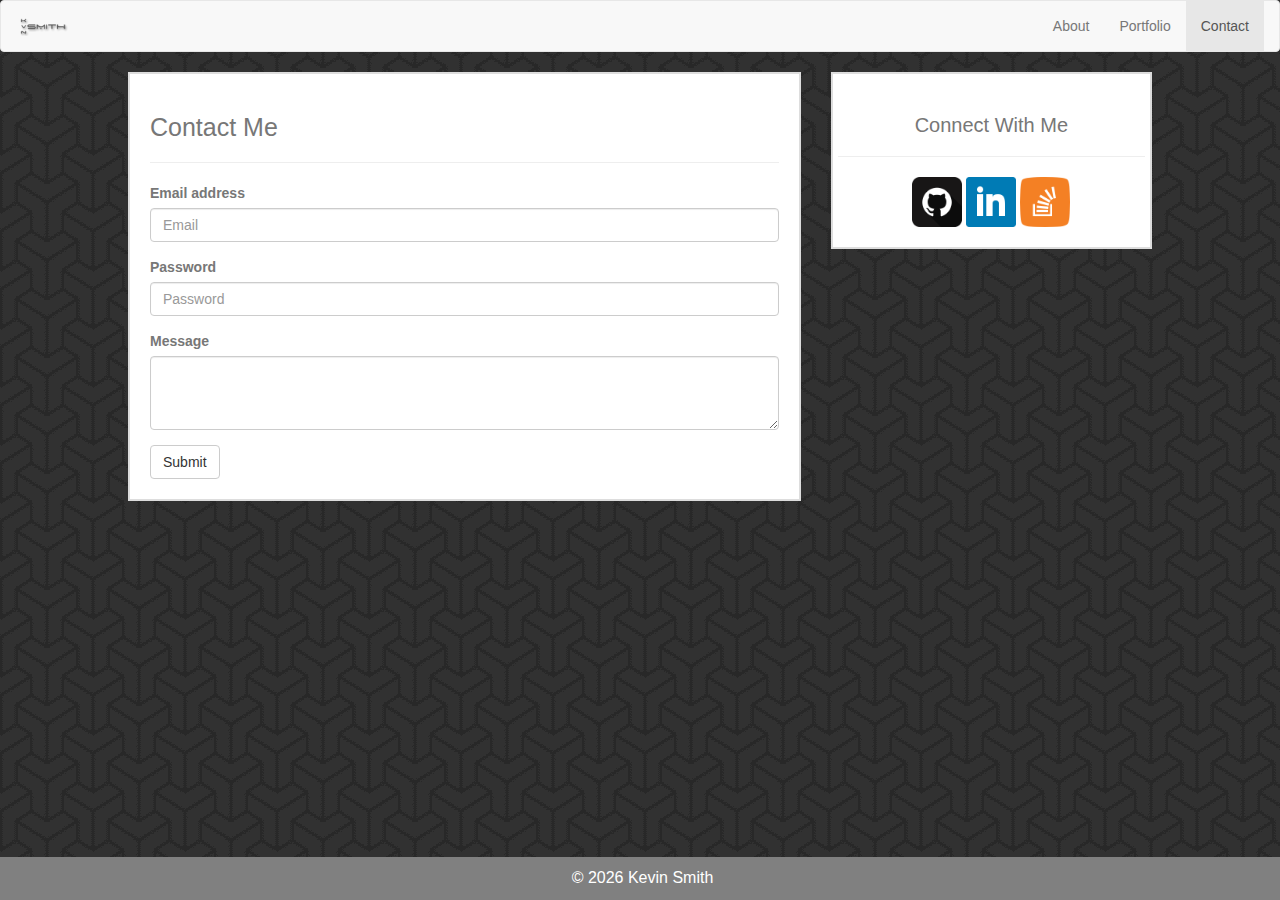
==== contact.html @ 2a9960ea "incrimental upload" ====
<!DOCTYPE html>
<html lang="en">

<head>
	<meta charset="UTF-8">
	<meta name="viewport" content="width=device-width, initial-scale=1.0">
	<meta http-equiv="X-UA-Compatible" content="ie=edge">
	<link rel="shortcut icon" type="image/png" href="./assets/images/favicon.ico" />
	<link rel="stylesheet" href="assets/css/bootstrap.min.css">
	<link rel="stylesheet" href="assets/css/style.css">
	<link href="https://fonts.googleapis.com/css?family=Roboto" rel="stylesheet">
	<title>Kevin Smith's Bootstrap Portfolio</title>
</head>

<body onload="myFunction()">
	<nav class="navbar navbar-default">
		<div class="container-fluid">
			<div class="navbar-header">
				<button type="button" class="navbar-toggle collapsed" data-toggle="collapse" data-target="#navbar2">
					<span class="sr-only">Toggle navigation</span>
					<span class="icon-bar"></span>
					<span class="icon-bar"></span>
					<span class="icon-bar"></span>
				</button>
				<a class="navbar-brand" href="index.html">
					<img src="assets/images/logo.png" alt="Kevin Smith">
				</a>
			</div>
			<div id="navbar2" class="navbar-collapse collapse">
				<ul class="nav navbar-nav navbar-right">
					<li>
						<a href="index.html">About</a>
					</li>
					<li>
						<a href="portfolio.html">Portfolio</a>
					</li>
					<li class="active">
						<a href="contact.html">Contact</a>
					</li>
				</ul>
			</div>
			<!--/.nav-collapse -->
		</div>
		<!--/.container-fluid -->
	</nav>

	<section>
		<div class="wrapper">
			<div class="containerMain">
				<div class="row">
					<div class="col-md-8">
						<section class="content">
							<h1>Contact Me</h1>
							<hr>
							<form>
									<div class="form-group">
										<label for="exampleInputEmail1">Email address</label>
										<input type="email" class="form-control" id="exampleInputEmail1" placeholder="Email">
									</div>
									<div class="form-group">
										<label for="exampleInputPassword1">Password</label>
										<input type="password" class="form-control" id="exampleInputPassword1" placeholder="Password">
									</div>
									<div class="form-group">
											<label for="message-text">Message</label>
											<textarea class="form-control" rows="3" id="message-text"></textarea>
									</div>
									
									<button type="submit" class="btn btn-default">Submit</button>
								</form>
						</section>
					</div>
					<div class="col-md-4">
						<aside>
							<div class="containerSide">
								<div class="sidebar">
									<div class="row">
										<h3>Connect With Me</h3>
										<hr>
										<a href="https://github.com/brainchomper" target="_blank">
											<img src="./assets/images/github.png" alt="GitHub" class="connect">
										</a>
										<a href="https://www.linkedin.com/in/kvnsmith/" target="_blank">
											<img src="./assets/images/linkedin.png" alt="LinkedIn" class="connect">
										</a>

										<a href="https://stackoverflow.com/users/9217650/kevin-smith" target="_blank">
											<img src="./assets/images/stackoverflow.png" alt="Stack Overflow" class="connect">
										</a>
									</div>
								</div>
							</div>
						</aside>
					</div>
				</div>
			</div>
		</div>
	</section>

	<footer class="footer">
		<p>&copy;
			<span id="btmfooter"></span> Kevin Smith</p>
		<script>
			function myFunction() {
				var d = new Date();
				var n = d.getFullYear();
				document.getElementById("btmfooter").innerHTML = n;
			}
		</script>
	</footer>
	<!-- jQuery (necessary for Bootstrap's JavaScript plugins) -->
	<script src="https://ajax.googleapis.com/ajax/libs/jquery/1.12.4/jquery.min.js"></script>
	<!-- Include all compiled plugins (below), or include individual files as needed -->
	<script src="assets/js/bootstrap.min.js"></script>

</body>

</html>
---- assets/css/style.css ----
html {
	font-family: 'Roboto', sans-serif;
}
body {
	background-image: url("./../images/escheresque_ste_@2X.png");
	background-color: #cccccc;
	color: #777777;
}
p {
font-size: 16px;
}
h1 {
	font-size: 25px;
}
h3 {
	font-size: 20px;
}
.wrapper {
	width: 80%;
	margin: auto;
}
.containernav{
	width: 100%;
}
.containerMain {
	width: 100%;
}
.containerSide {
	width: 100%;
}
.content {
	background-color: white;
	padding: 20px;
	border-style: solid;
	border-width: 2px;
	border-color: #dddddd;
}
.image1 {
	float: left;
	width: 175px;
	height: 175px;
	padding-right: 10px;
}
.sidebar {
	width: 100%;
	background-color: white;
	padding: 20px;
	align-content: center;
	text-align: center;
	border-style: solid;
	border-width: 2px;
	border-color: #dddddd;
}
.connect {
	width: 50px;
	height: 50px;
}
.navbar-brand {
  padding: 0px;
}
.navbar-brand>img {
  height: 100%;
  padding: 15px;
  width: auto;
}
.cover {
	position: relative;
	width: 250px;
	height: 50px;
	background: #4aaaa5;
	right: 0px;
	top: 210px;
}
.imgtext {
	text-align: center;
	padding: 16px;
	color: #ffffff;
}

footer {
	padding: 10px 0px 0px 5px;
	text-align: center;
	color: white;
	background-color: grey;
	width: 100%;
	position:fixed;
	bottom: 0;
	left: 0;
}
footer:hover {
	color:teal;
}
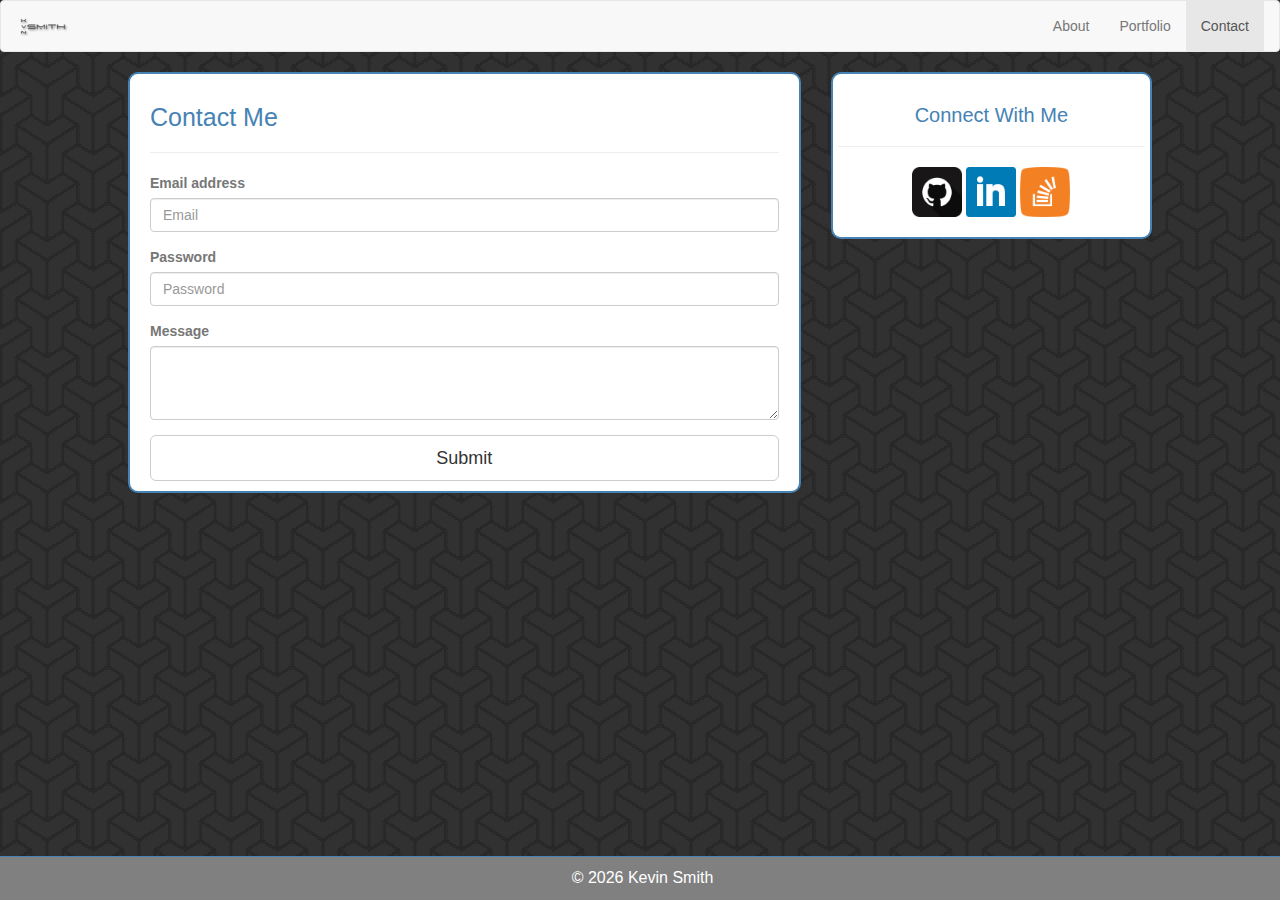
==== commit fecb11ef: "hopefully final" ====
--- a/contact.html
+++ b/contact.html
@@ -66,7 +66,7 @@
 											<textarea class="form-control" rows="3" id="message-text"></textarea>
 									</div>
 									
-									<button type="submit" class="btn btn-default">Submit</button>
+									<button type="submit" class="btn btn-default btn-lg btn-block">Submit</button>
 								</form>
 						</section>
 					</div>
--- a/assets/css/style.css
+++ b/assets/css/style.css
@@ -11,9 +11,20 @@
 }
 h1 {
 	font-size: 25px;
+	color: steelblue;
 }
 h3 {
 	font-size: 20px;
+	color: steelblue;
+}
+section {
+	border-radius: 10px;
+	margin-bottom: 20px;
+	padding-bottom: 20px;
+}
+aside {
+	margin-bottom: 10px;
+	padding-bottom: 10px;
 }
 .wrapper {
 	width: 80%;
@@ -30,10 +41,10 @@
 }
 .content {
 	background-color: white;
-	padding: 20px;
+	padding: 10px 20px 10px 20px;
 	border-style: solid;
 	border-width: 2px;
-	border-color: #dddddd;
+	border-color: steelblue;
 }
 .image1 {
 	float: left;
@@ -42,14 +53,15 @@
 	padding-right: 10px;
 }
 .sidebar {
+	border-radius: 10px;
 	width: 100%;
 	background-color: white;
-	padding: 20px;
+	padding: 10px 20px 20px 20px;
 	align-content: center;
 	text-align: center;
 	border-style: solid;
 	border-width: 2px;
-	border-color: #dddddd;
+	border-color: steelblue;
 }
 .connect {
 	width: 50px;
@@ -78,6 +90,7 @@
 }
 
 footer {
+	border-top: solid 1px steelblue;
 	padding: 10px 0px 0px 5px;
 	text-align: center;
 	color: white;
@@ -88,5 +101,9 @@
 	left: 0;
 }
 footer:hover {
-	color:teal;
+	color: steelblue;
+}
+.col-md-6 {
+	margin-top: -40px;
+	margin-bottom: 20px;
 }